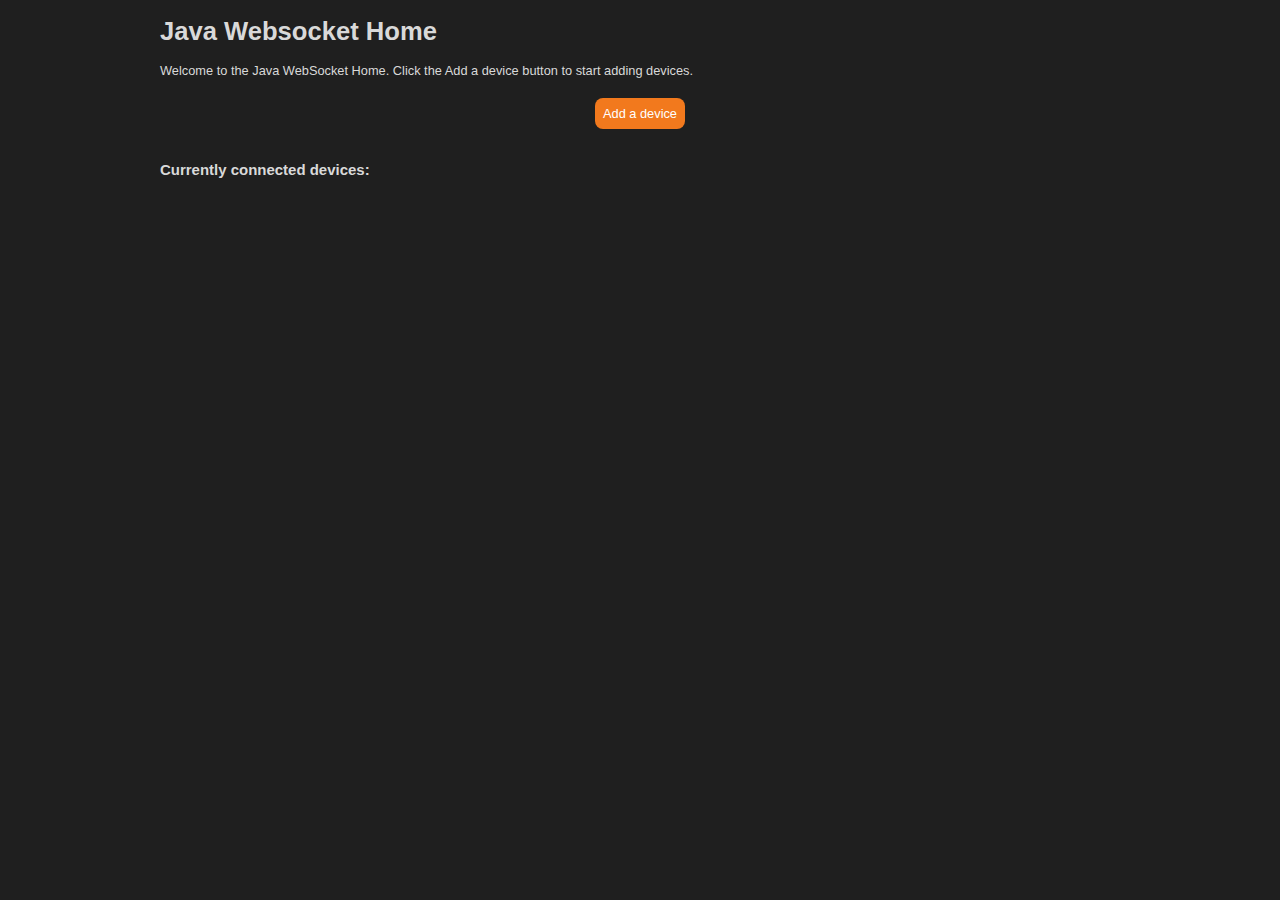
==== src/main/webapp/index.html @ 28ff2eb8 "First commit" ====
<!DOCTYPE html>
<html>
<head>
    <title></title>
    <meta http-equiv="Content-Type" content="text/html; charset=UTF-8">
    <script src="websocket.js"></script>
    <link rel="stylesheet" type="text/css" href="style.css">
</head>
<body>

<div id="wrapper">
    <h1>Java Websocket Home</h1>
    <p>Welcome to the Java WebSocket Home. Click the Add a device button to start adding devices.</p>
    <br/>
    <div id="addDevice">
        <div class="button"><a href="#" OnClick="showForm()">Add a device</a></div>
        <form id="addDeviceForm">
            <h3>Add a new device</h3>
            <span>Name: <input type="text" name="device_name" id="device_name"></span>
            <span>Type:
                        <select id="device_type">
                            <option name="type" value="Appliance">Appliance</option>
                            <option name="type" value="Electronics">Electronics</option>
                            <option name="type" value="Lights">Lights</option>
                            <option name="type" value="Other">Other</option>
                        </select></span>

            <span>Description:<br/>
                        <textarea name="description" id="device_description" rows="2" cols="50"></textarea>
                    </span>

            <input type="button" class="button" value="Add" onclick=formSubmit()>
            <input type="reset" class="button" value="Cancel" onclick=hideForm()>
        </form>
    </div>
    <br/>
    <h3>Currently connected devices:</h3>
    <div id="content">
    </div>
</div>

</body>
</html>
---- src/main/webapp/style.css ----
/*
To change this license header, choose License Headers in Project Properties.
To change this template file, choose Tools | Templates
and open the template in the editor.
*/
/* 
    Created on : 13/01/2019, 19:10:00
    Author     : MONSE
*/

body {
    font-family: Arial, Helvetica, sans-serif;
    font-size: 80%;
    background-color: #1f1f1f;
}

#wrapper {
    width: 960px;
    margin: auto;
    text-align: left;
    color: #d9d9d9;
}

p {
    text-align: left;
}

.button {
    display: inline;
    color: #fff;
    background-color: #f2791d;
    padding: 8px;
    margin: auto;
    border-radius: 8px;
    -moz-border-radius: 8px;
    -webkit-border-radius: 8px;
    box-shadow: none;
    border: none;
}

.button:hover {
    background-color: #ffb15e;
}
.button a, a:visited, a:hover, a:active {
    color: #fff;
    text-decoration: none;
}

#addDevice {
    text-align: center;
    width: 960px;
    margin: auto;
    margin-bottom: 10px;
}

#addDeviceForm {
    text-align: left;
    width: 400px;
    margin: auto;
    padding: 10px;
}

#addDeviceForm span {
    display: block;
}

#content {
    margin: auto;
    width: 960px;
}

.device {
    width: 180px;
    height: 110px;
    margin: 10px;
    padding: 16px;
    color: #fff;
    vertical-align: top;
    border-radius: 8px;
    -moz-border-radius: 8px;
    -webkit-border-radius: 8px;
    display: inline-block;
}

.device.off {
    background-color: #c8cccf;
}

.device span {
    display: block;
}

.deviceName {
    text-align: center;
    font-weight: bold;
    margin-bottom: 12px;
}

.removeDevice {
    margin-top: 12px;
    text-align: center;
}

.device.Appliance {
    background-color: #5eb85e;
}

.device.Appliance a:hover {
    color: #a1ed82;
}

.device.Electronics {   
    background-color: #0f90d1;
}

.device.Electronics a:hover {
    color: #4badd1;
}

.device.Lights {
    background-color: #c2a00c;
}

.device.Lights a:hover {
    color: #fad232;
}

.device.Other {
    background-color: #db524d;
}

.device.Other a:hover {
    color: #ff907d;
}

.device a {
    text-decoration: none;
}

.device a:visited, a:active, a:hover {
    color: #fff;
}

.device a:hover {
    text-decoration: underline;
}
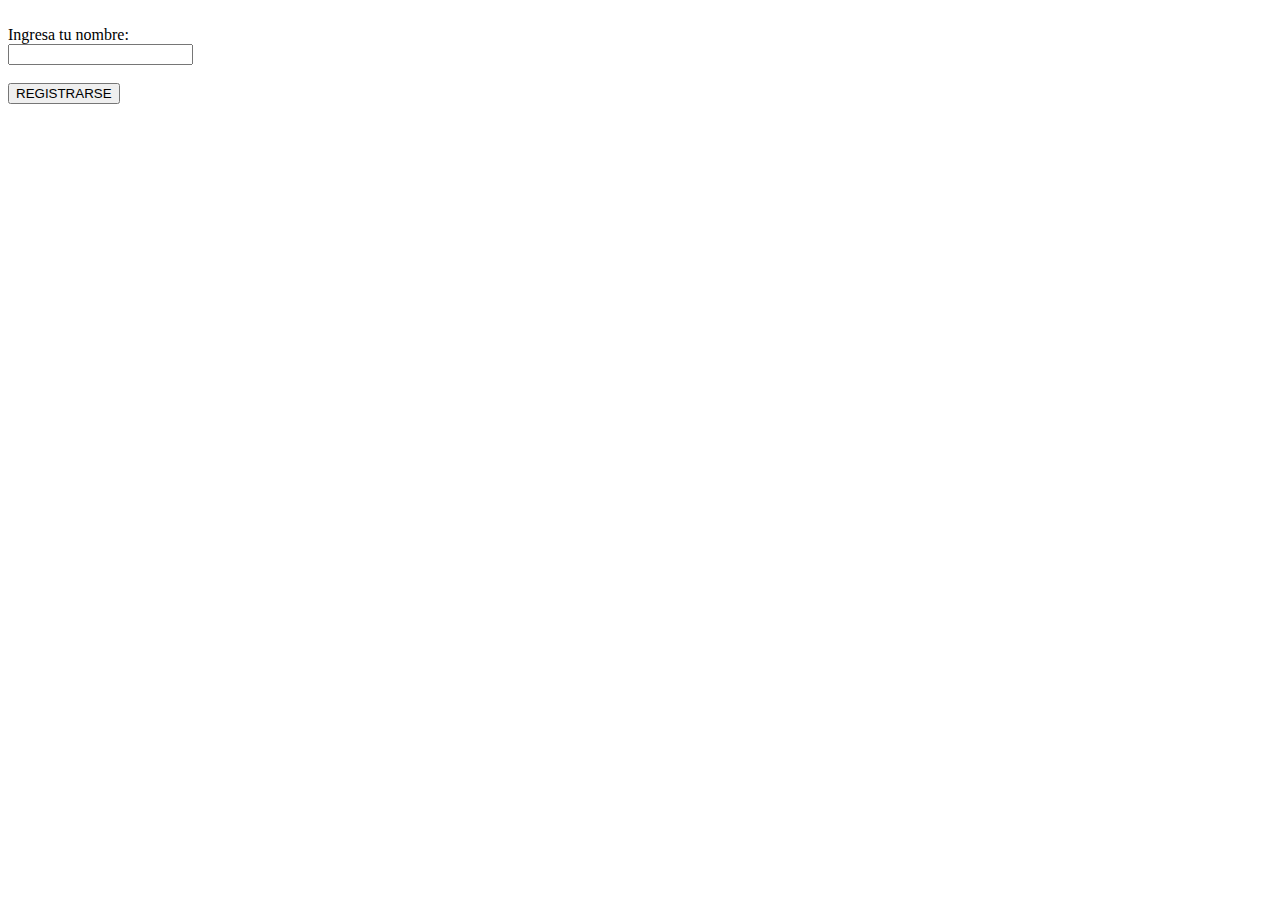
==== commit 72bbfcd1: "index" ====
--- a/src/main/webapp/index.html
+++ b/src/main/webapp/index.html
@@ -1,43 +1,20 @@
 <!DOCTYPE html>
-<html>
+<html lang="en">
+
 <head>
-    <title></title>
-    <meta http-equiv="Content-Type" content="text/html; charset=UTF-8">
-    <script src="websocket.js"></script>
-    <link rel="stylesheet" type="text/css" href="style.css">
-</head>
+<meta charset="UTF-8">
+<title>Integrador</title>
+<script src="websocket-integrador.js"></script>
+<script src="https://code.jquery.com/jquery-3.3.1.slim.min.js"></script>
 <body>
 
-<div id="wrapper">
-    <h1>Java Websocket Home</h1>
-    <p>Welcome to the Java WebSocket Home. Click the Add a device button to start adding devices.</p>
-    <br/>
-    <div id="addDevice">
-        <div class="button"><a href="#" OnClick="showForm()">Add a device</a></div>
-        <form id="addDeviceForm">
-            <h3>Add a new device</h3>
-            <span>Name: <input type="text" name="device_name" id="device_name"></span>
-            <span>Type:
-                        <select id="device_type">
-                            <option name="type" value="Appliance">Appliance</option>
-                            <option name="type" value="Electronics">Electronics</option>
-                            <option name="type" value="Lights">Lights</option>
-                            <option name="type" value="Other">Other</option>
-                        </select></span>
+	<br />
+	<label id="labelNombre"></label>
+	<input id="inputNombre" type="text">
+	<br />
+	<button id="register-button" onclick="register()">REGISTRARSE</button>
 
-            <span>Description:<br/>
-                        <textarea name="description" id="device_description" rows="2" cols="50"></textarea>
-                    </span>
-
-            <input type="button" class="button" value="Add" onclick=formSubmit()>
-            <input type="reset" class="button" value="Cancel" onclick=hideForm()>
-        </form>
-    </div>
-    <br/>
-    <h3>Currently connected devices:</h3>
-    <div id="content">
-    </div>
-</div>
-
+	<br />
+	<div id="content"></div>
 </body>
-</html>
+</html>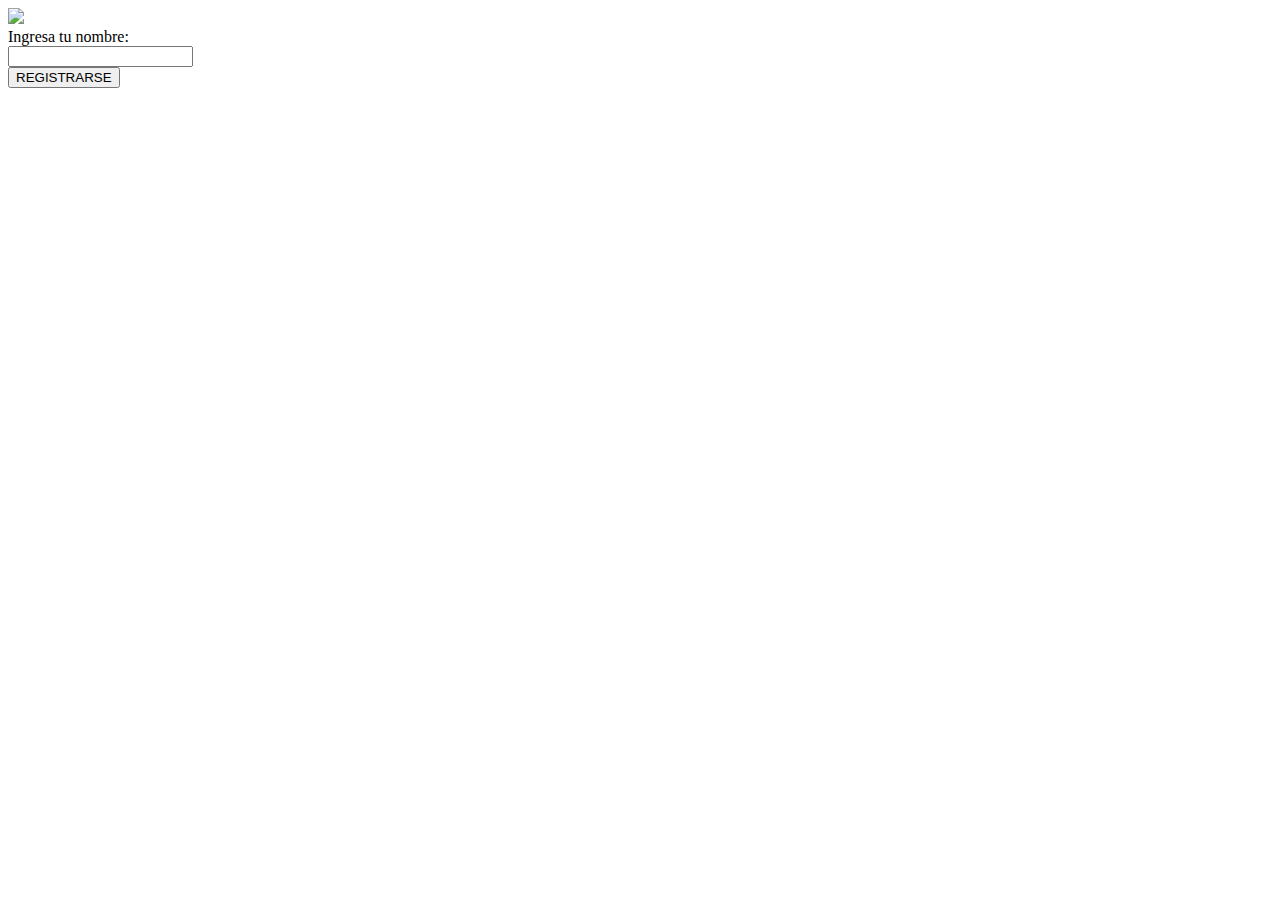
==== commit 4ccadeec: "CAMBIOS HTML" ====
--- a/src/main/webapp/index.html
+++ b/src/main/webapp/index.html
@@ -3,18 +3,37 @@
 
 <head>
 <meta charset="UTF-8">
+<meta name="viewport"
+	content="width=device-width, initial-scale=1, shrink-to-fit=no">
 <title>Integrador</title>
 <script src="websocket-integrador.js"></script>
 <script src="https://code.jquery.com/jquery-3.3.1.slim.min.js"></script>
+<link rel="stylesheet"
+	href="https://stackpath.bootstrapcdn.com/bootstrap/4.2.1/css/bootstrap.min.css"
+	integrity="sha384-GJzZqFGwb1QTTN6wy59ffF1BuGJpLSa9DkKMp0DgiMDm4iYMj70gZWKYbI706tWS"
+	crossorigin="anonymous">
+<link rel="stylesheet"
+	href="https://use.fontawesome.com/releases/v5.7.0/css/all.css"
+	integrity="sha384-lZN37f5QGtY3VHgisS14W3ExzMWZxybE1SJSEsQp9S+oqd12jhcu+A56Ebc1zFSJ"
+	crossorigin="anonymous">
 <body>
 
-	<br />
-	<label id="labelNombre"></label>
-	<input id="inputNombre" type="text">
-	<br />
-	<button id="register-button" onclick="register()">REGISTRARSE</button>
+	<div class="row justify-content-md-center">
+		<div class="col-md-3">
+		<img  class="img-fluid" src="img/logo.png">
+			<div class="form-group">
+				<label id="labelNombre"></label> <input class="form-control" id="inputNombre" type="text">
 
-	<br />
+				
+			</div>
+			<button class="btn btn-primary" id="register-button" onclick="register()">REGISTRARSE <i class="fas fa-users"></i></button>
+		</div>
+	</div>
+
+
+
+
+
 	<div id="content"></div>
 </body>
 </html>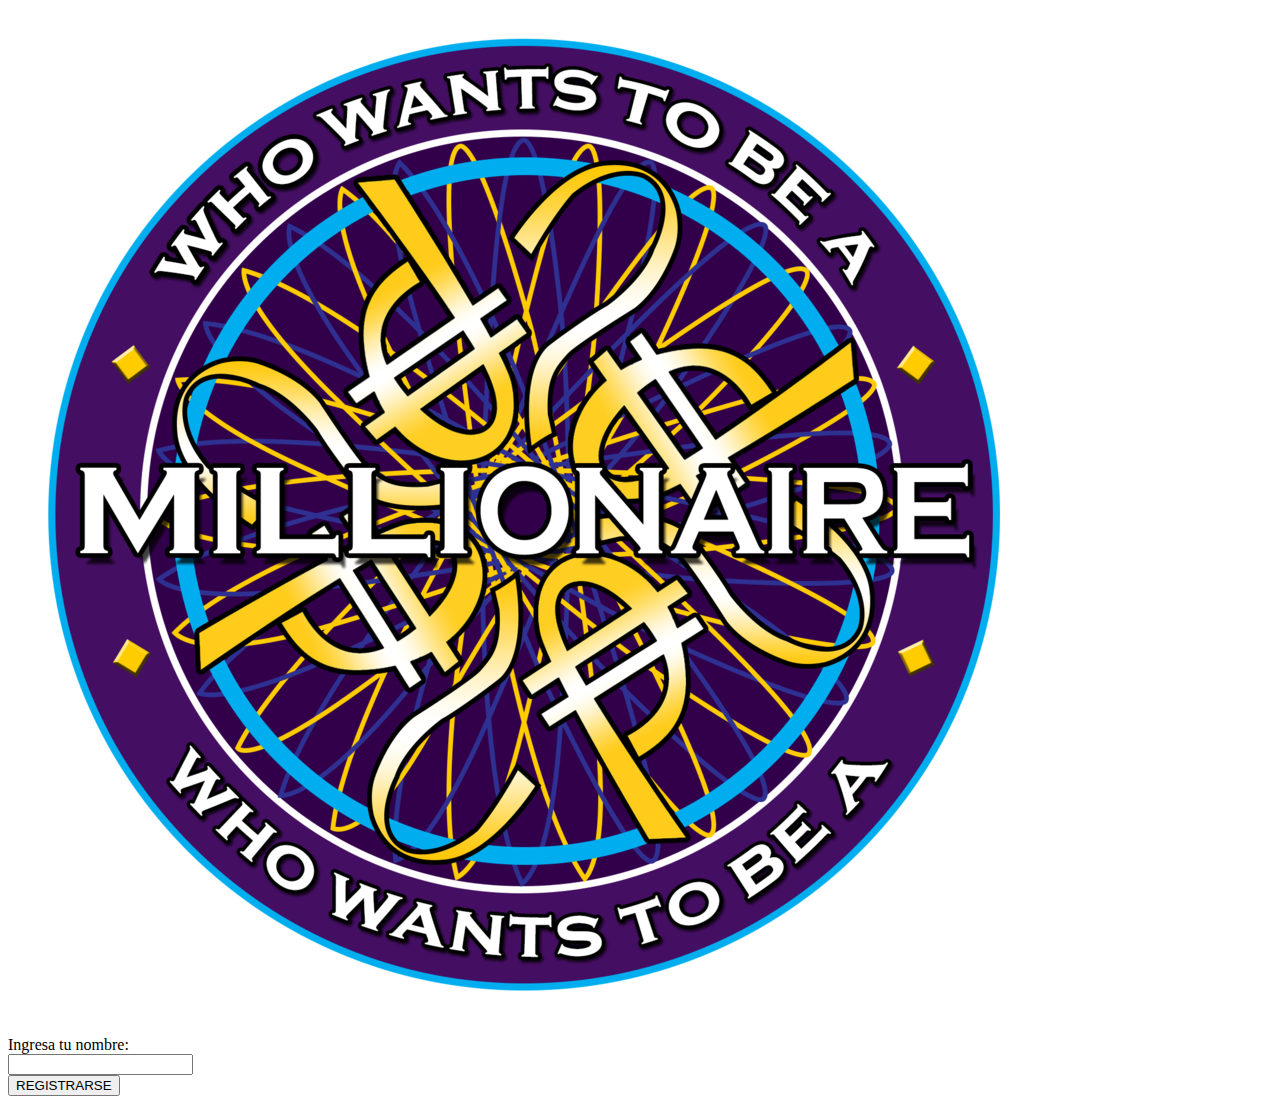
==== commit caea6900: "nuevo" ====
--- a/src/main/webapp/index.html
+++ b/src/main/webapp/index.html
@@ -32,8 +32,6 @@
 
 
 
-
-
 	<div id="content"></div>
 </body>
 </html>